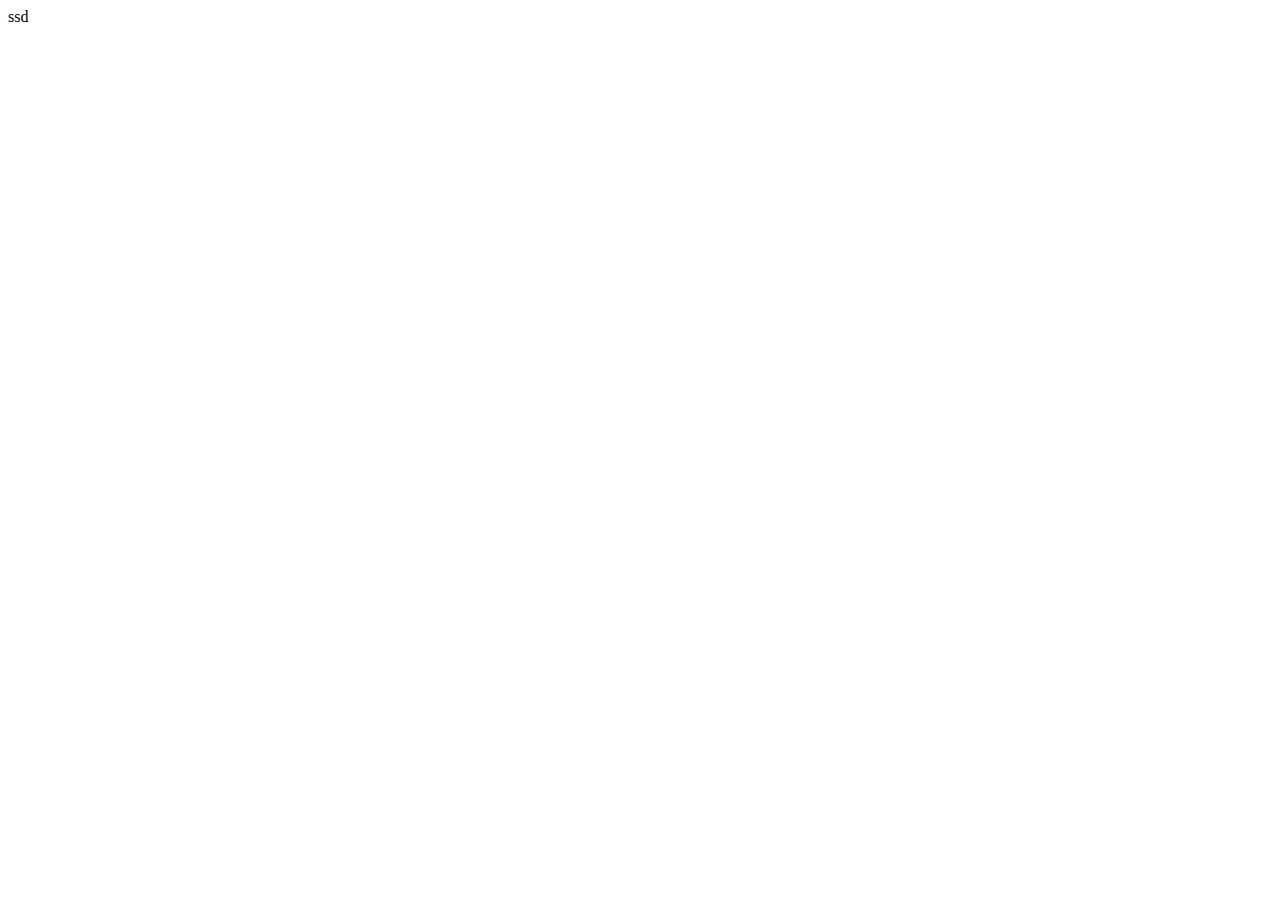
==== bobotanga.html @ efd05ceb "bobotanga" ====
<!DOCTYPE html>
<html lang="en">
<head>
    <meta charset="UTF-8">
    <meta name="viewport" content="width=device-width, initial-scale=1.0">
    <title>Document</title>
</head>
<body>
    ssd
</body>
</html>
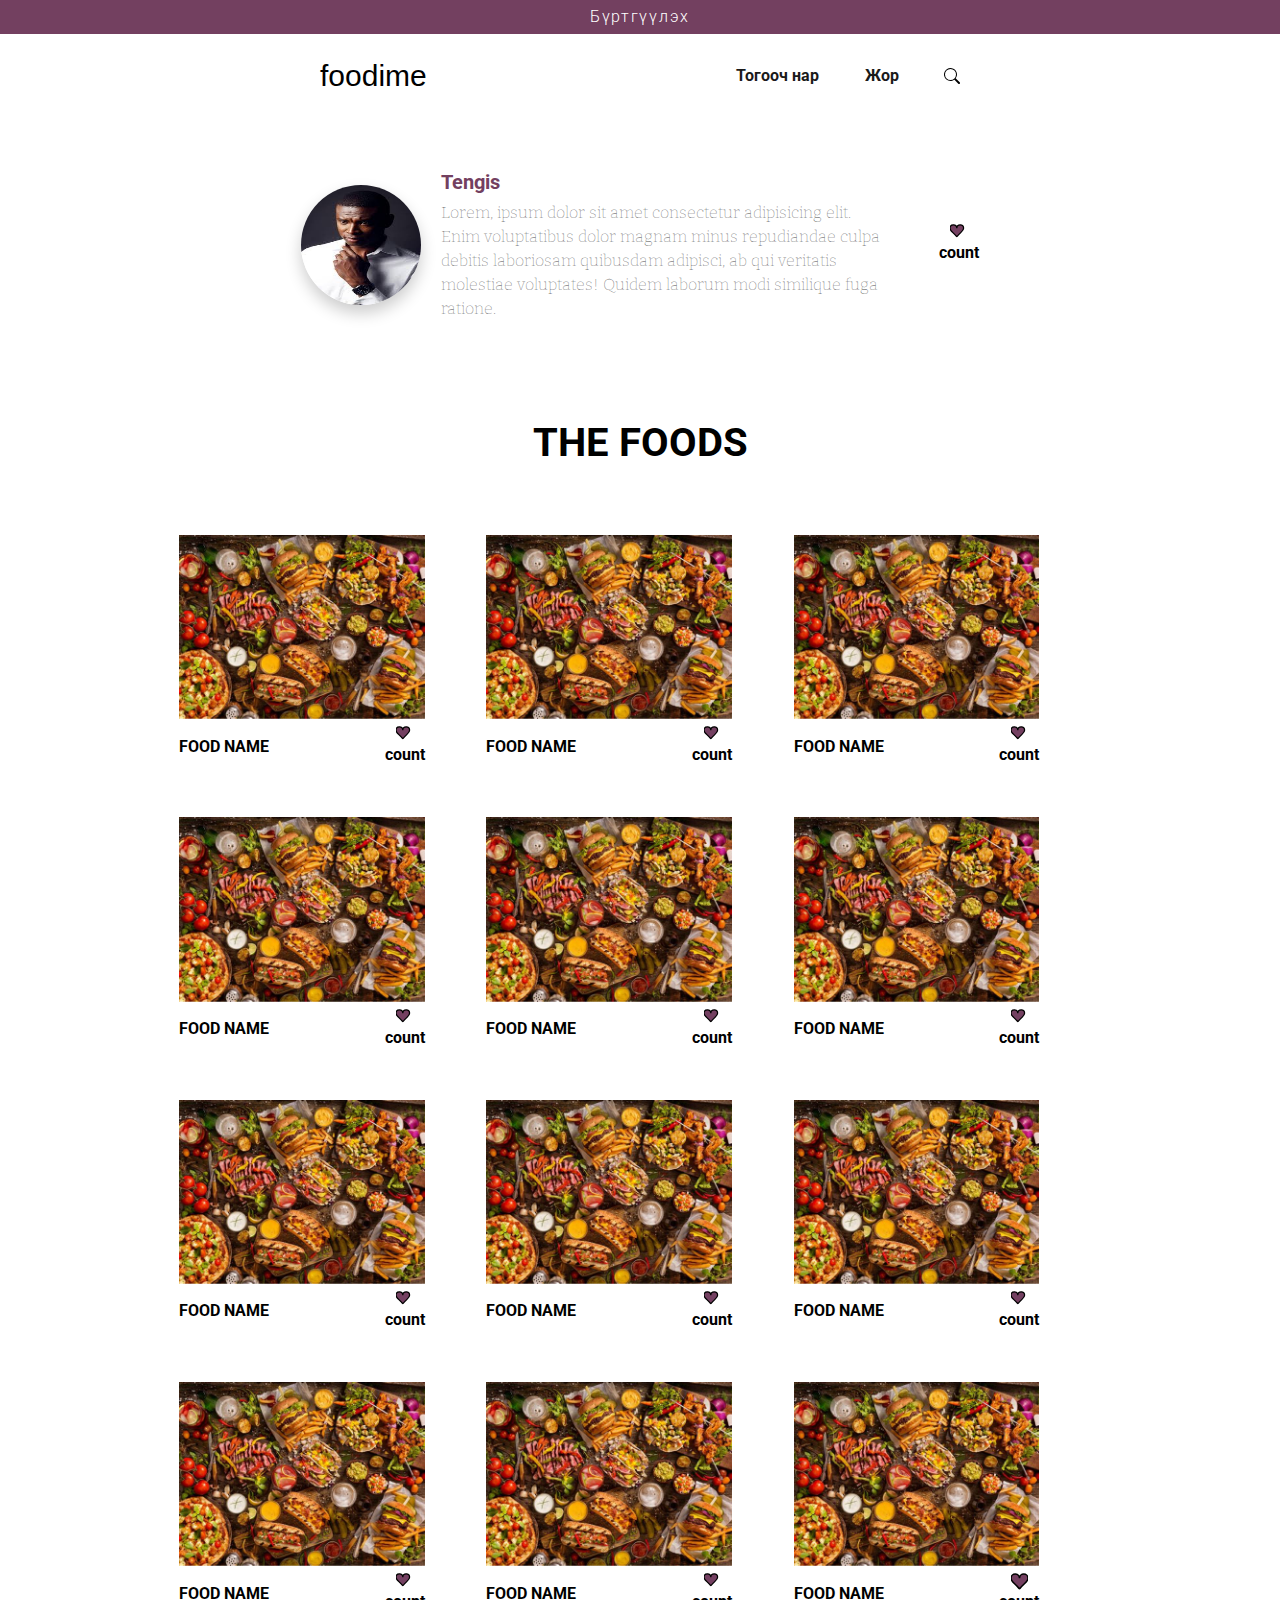
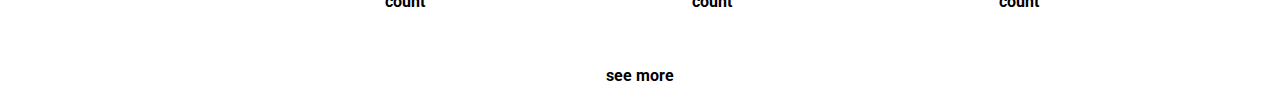
==== commit 94b5a1e6: "gangang" ====
--- a/bobotanga.html
+++ b/bobotanga.html
@@ -4,8 +4,211 @@
     <meta charset="UTF-8">
     <meta name="viewport" content="width=device-width, initial-scale=1.0">
     <title>Document</title>
+    <link rel="stylesheet" href="bobotanga.css">
+    <link rel="preconnect" href="https://fonts.googleapis.com">
+  <link rel="preconnect" href="https://fonts.gstatic.com" crossorigin>
+  
+  <!-- Roboto with all weights + italics -->
+  <link href="https://fonts.googleapis.com/css2?family=Roboto:ital,wght@0,100;0,300;0,400;0,500;0,700;0,900;1,100;1,300;1,400;1,500;1,700;1,900&display=swap" rel="stylesheet">
+  
+  <!-- Optional: Add Bitter or other fonts after Roboto -->
+  <link href="https://fonts.googleapis.com/css2?family=Bitter:wght@400;700&display=swap" rel="stylesheet">
 </head>
 <body>
-    ssd
+    <header>
+        Бүртгүүлэх
+    </header>
+    <nav>
+        <section style="font-family: 'Inter', sans-serif; font-weight: 200;line-height: 24px; font-size:30px ;width: 191px; height: 24px; margin-right: 32%;">
+            foodime
+        </section>
+        <section>
+            <a href="">Тогооч нар</a>
+            <a href="">Жор</a>
+            <svg xmlns="http://www.w3.org/2000/svg" width="16" height="16" fill="currentColor" class="bi bi-search" viewBox="0 0 16 16">
+                <path d="M11.742 10.344a6.5 6.5 0 1 0-1.397 1.398h-.001q.044.06.098.115l3.85 3.85a1 1 0 0 0 1.415-1.414l-3.85-3.85a1 1 0 0 0-.115-.1zM12 6.5a5.5 5.5 0 1 1-11 0 5.5 5.5 0 0 1 11 0"/>
+              </svg>
+         </section>
+    </nav>
+
+    <section id="Togooc_info">
+        <img src="zurag/profile.jpg" alt="profile">
+        <article>
+            <section id="ner_medee">
+            <p id="cook-name">Tengis</p>
+            <p id="bitter-text">Lorem, ipsum dolor sit amet consectetur adipisicing elit. Enim voluptatibus dolor magnam minus repudiandae culpa debitis laboriosam quibusdam adipisci, ab qui veritatis molestiae voluptates! Quidem laborum modi similique fuga ratione.</p>
+            </section>
+            <section class="count-section">
+            <svg xmlns="http://www.w3.org/2000/svg" width="17" height="17" fill="currentColor" class="bi bi-suit-heart-fill" stroke="black" stroke-width="2" viewBox="0 0 20 20">
+                <path d="M4 1c2.21 0 4 1.755 4 3.92C8 2.755 9.79 1 12 1s4 1.755 4 3.92c0 3.263-3.234 4.414-7.608 9.608a.513.513 0 0 1-.784 0C3.234 9.334 0 8.183 0 4.92 0 2.755 1.79 1 4 1"/>
+              </svg>  
+              <p>count
+              </p>
+            </section>            
+        </article>
+    </section>
+    <main>
+        <p>THE FOODS</p>
+        <section>
+            <article>
+                <img src="zurag/hool.jpg" alt="">
+                <section>
+                    <p>FOOD NAME</p>
+                    <section class="count-section">
+                        <svg xmlns="http://www.w3.org/2000/svg" width="17" height="17" fill="currentColor" class="bi bi-suit-heart-fill" stroke="black" stroke-width="2" viewBox="0 0 20 20">
+                            <path d="M4 1c2.21 0 4 1.755 4 3.92C8 2.755 9.79 1 12 1s4 1.755 4 3.92c0 3.263-3.234 4.414-7.608 9.608a.513.513 0 0 1-.784 0C3.234 9.334 0 8.183 0 4.92 0 2.755 1.79 1 4 1"/>
+                          </svg>  
+                          <p>count
+                          </p>
+                        </section> 
+                </section>
+            </article>
+            <article>
+                <img src="zurag/hool.jpg" alt="">
+                <section>
+                    <p>FOOD NAME</p>
+                    <section class="count-section">
+            <svg xmlns="http://www.w3.org/2000/svg" width="17" height="17" fill="currentColor" class="bi bi-suit-heart-fill" stroke="black" stroke-width="2" viewBox="0 0 20 20">
+                <path d="M4 1c2.21 0 4 1.755 4 3.92C8 2.755 9.79 1 12 1s4 1.755 4 3.92c0 3.263-3.234 4.414-7.608 9.608a.513.513 0 0 1-.784 0C3.234 9.334 0 8.183 0 4.92 0 2.755 1.79 1 4 1"/>
+              </svg>  
+              <p>count
+              </p>
+            </section> 
+                </section>
+            </article>
+            <article>
+                <img src="zurag/hool.jpg" alt="">
+                <section>
+                    <p>FOOD NAME</p>
+                    <section class="count-section">
+            <svg xmlns="http://www.w3.org/2000/svg" width="17" height="17" fill="currentColor" class="bi bi-suit-heart-fill" stroke="black" stroke-width="2" viewBox="0 0 20 20">
+                <path d="M4 1c2.21 0 4 1.755 4 3.92C8 2.755 9.79 1 12 1s4 1.755 4 3.92c0 3.263-3.234 4.414-7.608 9.608a.513.513 0 0 1-.784 0C3.234 9.334 0 8.183 0 4.92 0 2.755 1.79 1 4 1"/>
+              </svg>  
+              <p>count
+              </p>
+            </section> 
+                </section>
+            </article>
+            <article>
+                <img src="zurag/hool.jpg" alt="">
+                <section>
+                    <p>FOOD NAME</p>
+                    <section class="count-section">
+            <svg xmlns="http://www.w3.org/2000/svg" width="17" height="17" fill="currentColor" class="bi bi-suit-heart-fill" stroke="black" stroke-width="2" viewBox="0 0 20 20">
+                <path d="M4 1c2.21 0 4 1.755 4 3.92C8 2.755 9.79 1 12 1s4 1.755 4 3.92c0 3.263-3.234 4.414-7.608 9.608a.513.513 0 0 1-.784 0C3.234 9.334 0 8.183 0 4.92 0 2.755 1.79 1 4 1"/>
+              </svg>  
+              <p>count
+              </p>
+            </section> 
+                </section>
+            </article>
+            <article>
+                <img src="zurag/hool.jpg" alt="">
+                <section>
+                    <p>FOOD NAME</p>
+                    <section class="count-section">
+            <svg xmlns="http://www.w3.org/2000/svg" width="17" height="17" fill="currentColor" class="bi bi-suit-heart-fill" stroke="black" stroke-width="2" viewBox="0 0 20 20">
+                <path d="M4 1c2.21 0 4 1.755 4 3.92C8 2.755 9.79 1 12 1s4 1.755 4 3.92c0 3.263-3.234 4.414-7.608 9.608a.513.513 0 0 1-.784 0C3.234 9.334 0 8.183 0 4.92 0 2.755 1.79 1 4 1"/>
+              </svg>  
+              <p>count
+              </p>
+            </section> 
+                </section>
+            </article>
+            <article>
+                <img src="zurag/hool.jpg" alt="">
+                <section>
+                    <p>FOOD NAME</p>
+                    <section class="count-section">
+            <svg xmlns="http://www.w3.org/2000/svg" width="17" height="17" fill="currentColor" class="bi bi-suit-heart-fill" stroke="black" stroke-width="2" viewBox="0 0 20 20">
+                <path d="M4 1c2.21 0 4 1.755 4 3.92C8 2.755 9.79 1 12 1s4 1.755 4 3.92c0 3.263-3.234 4.414-7.608 9.608a.513.513 0 0 1-.784 0C3.234 9.334 0 8.183 0 4.92 0 2.755 1.79 1 4 1"/>
+              </svg>  
+              <p>count
+              </p>
+            </section> 
+                </section>
+            </article>
+            <article>
+                <img src="zurag/hool.jpg" alt="">
+                <section>
+                    <p>FOOD NAME</p>
+                    <section class="count-section">
+            <svg xmlns="http://www.w3.org/2000/svg" width="17" height="17" fill="currentColor" class="bi bi-suit-heart-fill" stroke="black" stroke-width="2" viewBox="0 0 20 20">
+                <path d="M4 1c2.21 0 4 1.755 4 3.92C8 2.755 9.79 1 12 1s4 1.755 4 3.92c0 3.263-3.234 4.414-7.608 9.608a.513.513 0 0 1-.784 0C3.234 9.334 0 8.183 0 4.92 0 2.755 1.79 1 4 1"/>
+              </svg>  
+              <p>count
+              </p>
+            </section> 
+                </section>
+            </article>
+            <article>
+                <img src="zurag/hool.jpg" alt="">
+                <section>
+                    <p>FOOD NAME</p>
+                    <section class="count-section">
+            <svg xmlns="http://www.w3.org/2000/svg" width="17" height="17" fill="currentColor" class="bi bi-suit-heart-fill" stroke="black" stroke-width="2" viewBox="0 0 20 20">
+                <path d="M4 1c2.21 0 4 1.755 4 3.92C8 2.755 9.79 1 12 1s4 1.755 4 3.92c0 3.263-3.234 4.414-7.608 9.608a.513.513 0 0 1-.784 0C3.234 9.334 0 8.183 0 4.92 0 2.755 1.79 1 4 1"/>
+              </svg>  
+              <p>count
+              </p>
+            </section> 
+                </section>
+            </article>
+            <article>
+                <img src="zurag/hool.jpg" alt="">
+                <section>
+                    <p>FOOD NAME</p>
+                    <section class="count-section">
+            <svg xmlns="http://www.w3.org/2000/svg" width="17" height="17" fill="currentColor" class="bi bi-suit-heart-fill" stroke="black" stroke-width="2" viewBox="0 0 20 20">
+                <path d="M4 1c2.21 0 4 1.755 4 3.92C8 2.755 9.79 1 12 1s4 1.755 4 3.92c0 3.263-3.234 4.414-7.608 9.608a.513.513 0 0 1-.784 0C3.234 9.334 0 8.183 0 4.92 0 2.755 1.79 1 4 1"/>
+              </svg>  
+              <p>count
+              </p>
+            </section> 
+                </section>
+            </article>
+            <article>
+                <img src="zurag/hool.jpg" alt="">
+                <section>
+                    <p>FOOD NAME</p>
+                    <section class="count-section">
+            <svg xmlns="http://www.w3.org/2000/svg" width="17" height="17" fill="currentColor" class="bi bi-suit-heart-fill" stroke="black" stroke-width="2" viewBox="0 0 20 20">
+                <path d="M4 1c2.21 0 4 1.755 4 3.92C8 2.755 9.79 1 12 1s4 1.755 4 3.92c0 3.263-3.234 4.414-7.608 9.608a.513.513 0 0 1-.784 0C3.234 9.334 0 8.183 0 4.92 0 2.755 1.79 1 4 1"/>
+              </svg>  
+              <p>count
+              </p>
+            </section> 
+                </section>
+            </article>
+            <article>
+                <img src="zurag/hool.jpg" alt="">
+                <section>
+                    <p>FOOD NAME</p>
+                    <section class="count-section">
+            <svg xmlns="http://www.w3.org/2000/svg" width="17" height="17" fill="currentColor" class="bi bi-suit-heart-fill" stroke="black" stroke-width="2" viewBox="0 0 20 20">
+                <path d="M4 1c2.21 0 4 1.755 4 3.92C8 2.755 9.79 1 12 1s4 1.755 4 3.92c0 3.263-3.234 4.414-7.608 9.608a.513.513 0 0 1-.784 0C3.234 9.334 0 8.183 0 4.92 0 2.755 1.79 1 4 1"/>
+              </svg>  
+              <p>count
+              </p>
+            </section> 
+                </section>
+            </article>
+            <article>
+                <img src="zurag/hool.jpg" alt="">
+                <section>
+                    <p>FOOD NAME</p>
+                    <section class="count-section">
+                        <svg xmlns="http://www.w3.org/2000/svg" width="17" height="17" fill="currentColor" class="bi bi-suit-heart-fill" viewBox="0 0 16 16">
+                            <path d="M4 1c2.21 0 4 1.755 4 3.92C8 2.755 9.79 1 12 1s4 1.755 4 3.92c0 3.263-3.234 4.414-7.608 9.608a.513.513 0 0 1-.784 0C3.234 9.334 0 8.183 0 4.92 0 2.755 1.79 1 4 1"/>
+                          </svg>  
+                          <p>count</p>
+                        </section> 
+                </section>
+            </article>
+        </section>
+        <p>see more</p>
+    </main>
+
+
 </body>
 </html>--- a/bobotanga.css
+++ b/bobotanga.css
@@ -0,0 +1,165 @@
+*{
+    margin: 0;
+    line-height: 24px;
+    font-family: 'Roboto', sans-serif; 
+    font-weight: 700;
+}
+a{
+    text-decoration: none;
+    color: #1A1A1A;
+}
+body {
+    display: flex;
+    flex-direction: column;
+    align-items: center;
+}
+header {
+    display: flex;
+    align-items: center;
+    justify-content: center;  
+    width: 100%;
+    background-color: #734060;
+    padding-top: 10px;
+    padding-bottom: 10px;  
+    color: #FFFFFF;
+    font-weight: 300;
+    line-height: 14px;
+    letter-spacing: 1.68px;
+}
+nav {
+    display: flex;
+    flex-direction: row;
+    justify-content: space-between;
+    width: 50%;
+    margin-top: 10px;
+    padding-top: 20px;
+    padding-bottom: 30px;
+}
+nav > :last-child {
+    display: flex;
+    flex-direction: row;
+    align-items: center;
+    justify-content: space-between;
+    width: 35%;
+}
+nav > :first-child {
+    display: flex;
+    flex-direction: row;
+    justify-content: start;
+    align-items: center;
+    width: 30%;
+    padding: 0;
+    margin: 0;
+}
+
+
+#Togooc_info {
+    margin-top: 50px;
+    padding-bottom: 60px;
+    width: 70%;
+    display: flex;
+    flex-direction: row;
+    justify-content: center;
+    align-items: center;
+}
+
+#Togooc_info article {
+    width: 60%;
+    display: flex;
+    flex-direction: row;
+    justify-content: space-between ;
+    align-items: center;
+}
+#ner_medee {
+    display: flex;
+    flex-direction: column;
+}
+#ner_medee p {
+    margin-top: 2px;
+    width: 90%;
+}
+#ner_medee p:first-child{
+    font-size: 20px;
+    margin-bottom: 5px;
+}
+
+main {
+    display: flex;
+    flex-direction: column;
+    align-items: center;
+    width: 80%
+}
+main>:first-child {
+    padding-top: 50px;
+    padding-bottom: 80px;
+    font-size: 40px;
+}
+main >section{
+display: flex;
+flex-wrap: wrap;
+justify-content: center;
+align-items: center;
+width: 100%;
+}
+main article {
+    width: 30%;
+}
+main article>:last-child{
+    display: flex;
+    flex-direction: row;
+    justify-content: space-between;
+    width: 80%;
+    align-items: center;
+    padding-bottom: 20px;
+    margin-bottom: 30px;
+}
+img {
+    width: 80%;
+    height: 75%;
+    transition: 200ms ease-in-out;
+}
+img:hover{
+    transition: ease-in-out;
+    transition-duration: 200ms;
+    box-shadow: 0 8px 16px rgba(0, 0, 0, 0.2);
+
+}
+.bi-suit-heart-fill {
+    fill: #744061;
+    stroke: black;
+    stroke-width: 1.5;
+    transition: fill 0.3s ease, stroke 0.3s ease;
+  }
+  
+  .bi-suit-heart-fill:hover {
+    fill: #a0527e; 
+    stroke: #333; 
+  }
+img[alt="profile"] {
+    border-radius: 1000px;
+    height: 120px;
+    width: 120px;
+    margin-right: 20px;
+    box-shadow: 0 8px 16px rgba(0, 0, 0, 0.2);
+}
+  #bitter-text {
+    font-family: 'Bitter', serif;
+    font-weight: 1;
+    font-size: 16px;
+    color: #4D4D4D;
+  }
+ .count-section {
+    display: flex;
+    flex-direction: column;
+    justify-content: center;
+    align-items: center;
+    margin: 0;
+    padding: 0;
+ }
+ #cook-name{
+    color: #734060;
+ }
+ .bi-suit-heart-fill {
+    fill: #744061;
+  }
+  
